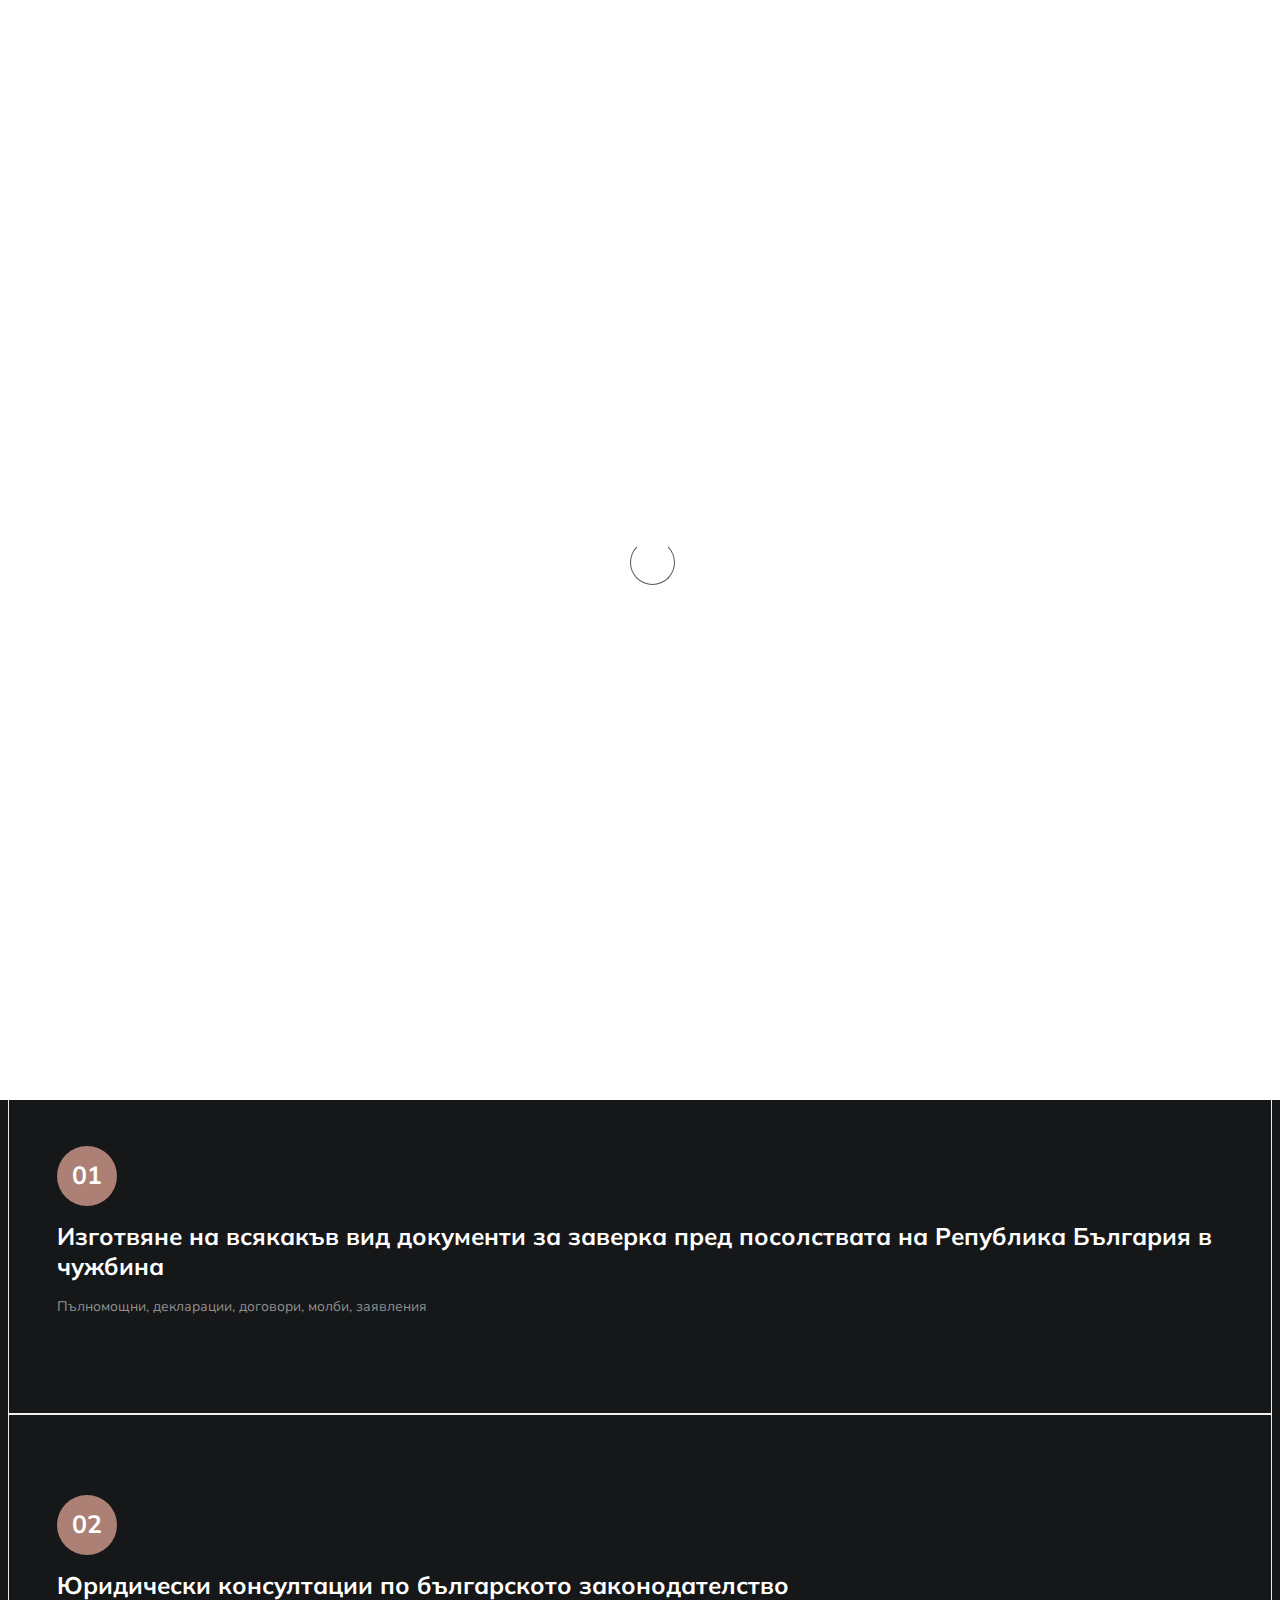
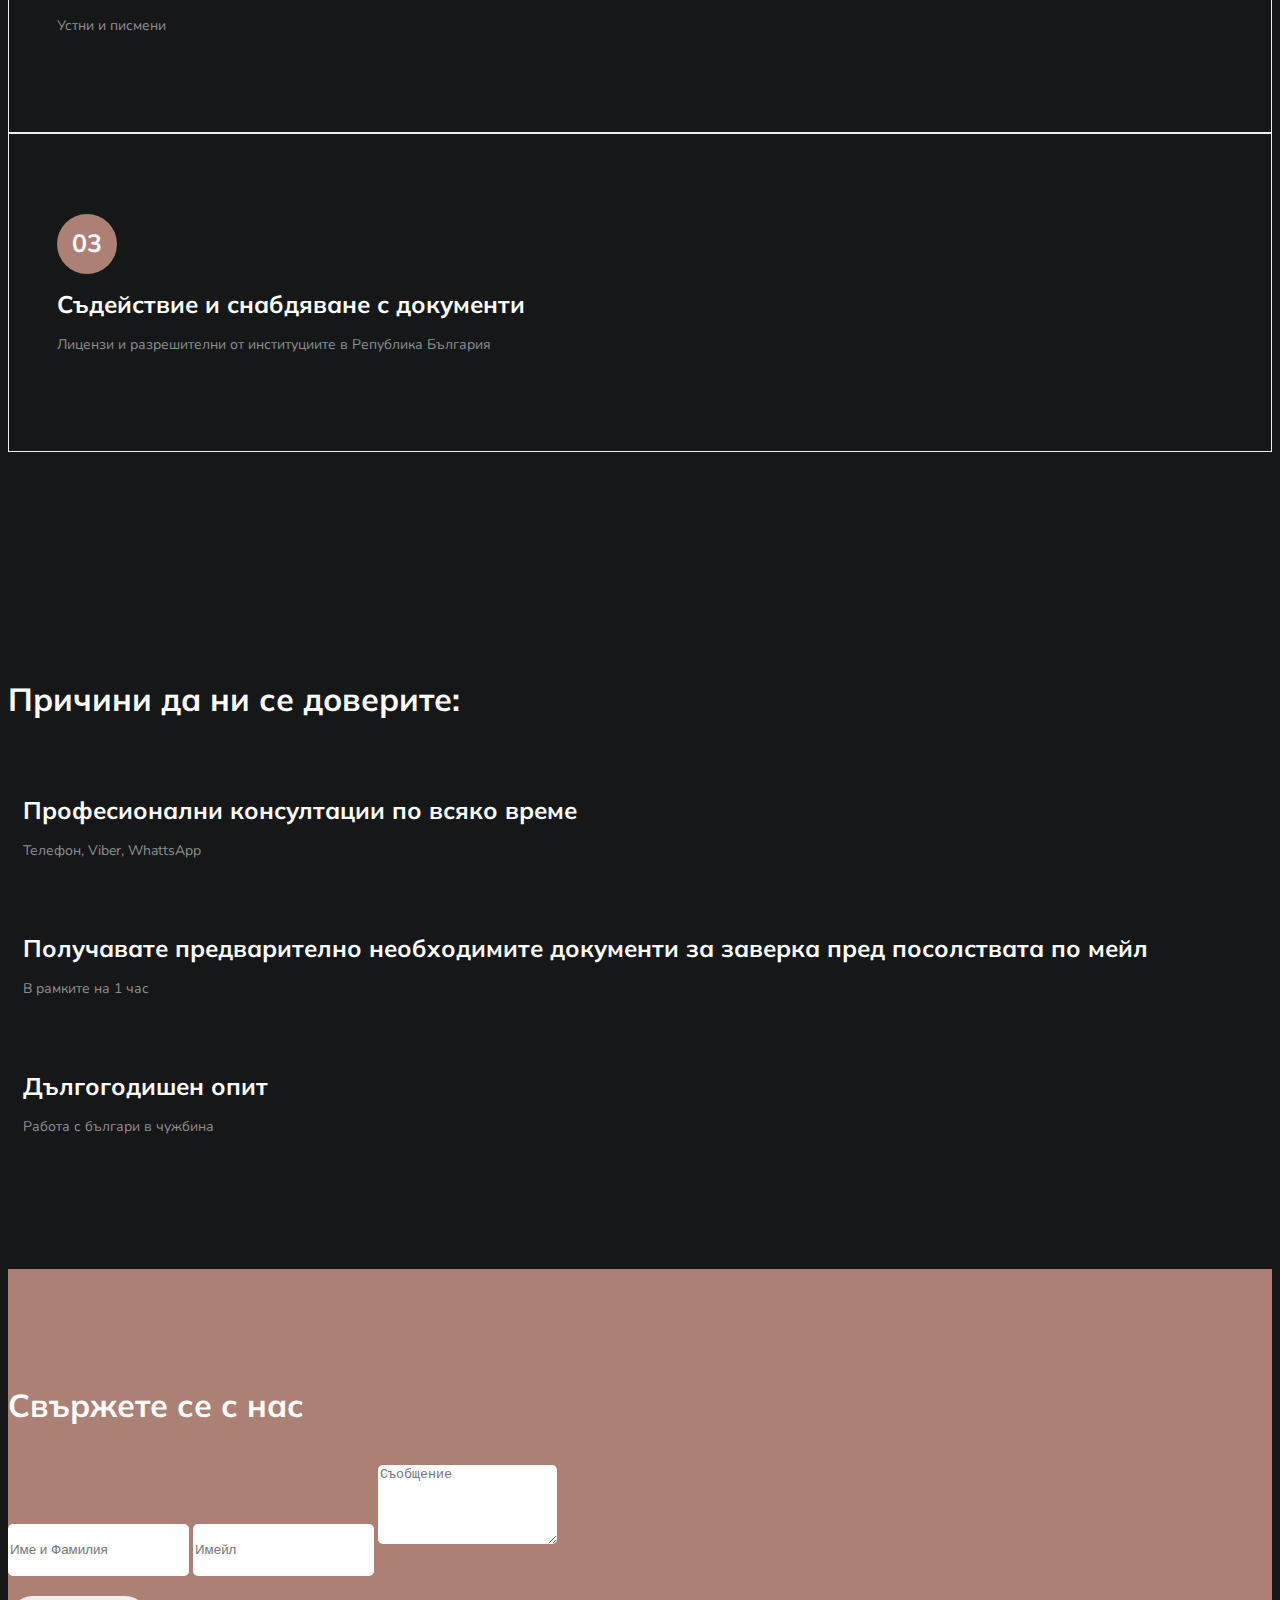
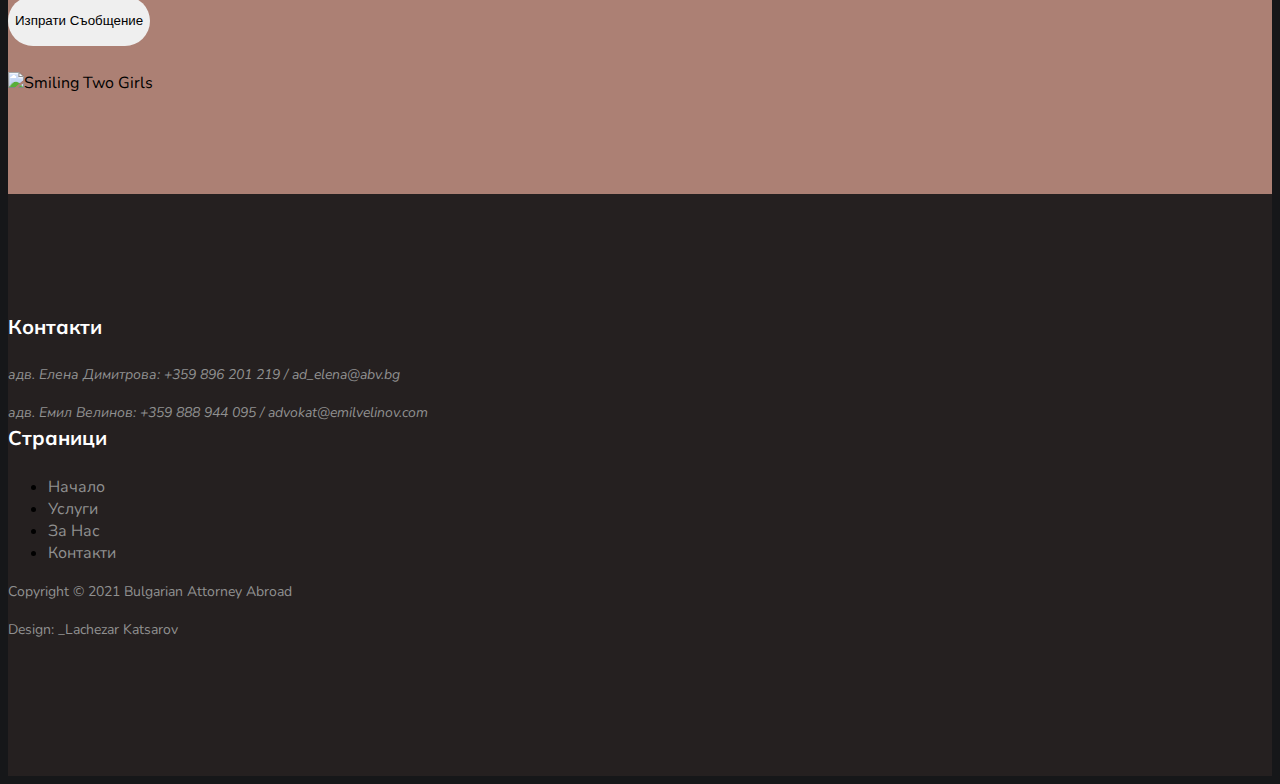
==== index.html @ 2c389a2f "Update Contact Form" ====
<!DOCTYPE html>
<html lang="bg">
<head>

     <title>Bulgarian Attorney Abroad</title>

     <meta charset="UTF-8">
     <meta http-equiv="X-UA-Compatible" content="IE=Edge">
     <meta name="description" content="">
     <meta name="keywords" content="Attorney, Lawyer, Bulgarian, Abroad, Bulgarians">
     <meta name="author" content="Lachezar Katsarov">
     <meta name="viewport" content="width=device-width, initial-scale=1, maximum-scale=1">

     <link rel="stylesheet" href="css/bootstrap.min.css">
     <link rel="stylesheet" href="css/font-awesome.min.css">
     <link rel="stylesheet" href="css/owl.carousel.css">
     <link rel="stylesheet" href="css/owl.theme.default.min.css">

     <!-- MAIN CSS -->
     <link rel="stylesheet" href="css/templatemo-style.css">

</head>
<body id="top" data-spy="scroll" data-target=".navbar-collapse" data-offset="50">

     <!-- PRE LOADER -->
     <section class="preloader">
          <div class="spinner">

               <span class="spinner-rotate"></span>
               
          </div>
     </section>


     <!-- MENU -->
     <section class="navbar custom-navbar navbar-fixed-top" role="navigation">
          <div class="container">

               <div class="navbar-header">
                    <button class="navbar-toggle" data-toggle="collapse" data-target=".navbar-collapse">
                         <span class="icon icon-bar"></span>
                         <span class="icon icon-bar"></span>
                         <span class="icon icon-bar"></span>
                    </button>

                    <!-- lOGO TEXT HERE -->
                    <a href="#" class="navbar-brand">Bulgarian Attorney Abroad</a>
               </div>

               <!-- MENU LINKS -->
               <div class="collapse navbar-collapse">
                    <ul class="nav navbar-nav navbar-nav-first">
                         <li><a href="#top" class="smoothScroll">Начало</a></li>
                         <li><a href="#feature" class="smoothScroll">Услуги</a></li>
                         <li><a href="#about" class="smoothScroll">За Нас</a></li>
                         <li><a href="#contact" class="smoothScroll">Контакти</a></li>
                    </ul>
               </div>

          </div>
     </section>


     <!-- HOME -->
     <section id="home">
          <div class="row">

                    <div class="owl-carousel owl-theme home-slider">
                         <div class="item item-first">
                              <div class="caption">
                                   <div class="container">
                                        <div class="col-md-6 col-sm-12">
                                             <h1>Комплексно правно обслужване на българи живеещи в чужбина</h1>
                                             <h3>СПЕСТЕТЕ ВРЕМЕ И ПАРИ</h3>
                                             <a href="#feature" class="section-btn btn btn-default smoothScroll">Научете повече</a>
                                        </div>
                                   </div>
                              </div>
                         </div>
                    </div>
          </div>
     </section>


     <!-- FEATURE -->
     <section id="feature">
          <div class="container">
               <div class="row">

                    <div class="col-md-4 col-sm-4">
                         <div class="feature-thumb">
                              <span>01</span>
                              <h3>Изготвяне на всякакъв вид документи за заверка пред посолствата на Република България в чужбина</h3>
                              <p>Пълномощни, декларации, договори, молби, заявления</p>
                         </div>
                    </div>

                    <div class="col-md-4 col-sm-4">
                         <div class="feature-thumb">
                              <span>02</span>
                              <h3>Юридически консултации по българското законодателство</h3>
                              <p>Устни и писмени</p>
                         </div>
                    </div>

                    <div class="col-md-4 col-sm-4">
                         <div class="feature-thumb">
                              <span>03</span>
                              <h3>Съдействие и снабдяване с документи</h3>
                              <p>Лицензи и разрешителни от институциите в Република България</p>
                         </div>
                    </div>

               </div>
          </div>
     </section>


     <!-- ABOUT -->
     <section id="about">
          <div class="container">
               <div class="row">

                    <div>
                         <div class="about-info">
                              <h2>Причини да ни се доверите:</h2>

                              <figure>
                                   <figcaption>
                                        <h3>Професионални консултации по всяко време</h3>
                                        <p>Телефон, Viber, WhattsApp</p>
                                   </figcaption>
                              </figure>

                              <figure>
                                   <figcaption>
                                        <h3>Получавате предварително необходимите документи за заверка пред посолствата по мейл</h3>
                                        <p>В рамките на 1 час</p>
                                   </figcaption>
                              </figure>
							  
							  <figure>
                                   <figcaption>
                                        <h3>Дългогодишен опит</h3>
                                        <p>Работа с българи в чужбина</p>
                                   </figcaption>
                              </figure>
                         </div>
                    </div>
               </div>
          </div>
     </section>


     <!-- CONTACT -->
     <section id="contact">
          <div class="container">
               <div class="row">

                    <div class="col-md-6 col-sm-12">
                         <form method="POST" action="php/Contact.php" name="EmailForm" id="contact-form">
                              <div class="section-title">
                                   <h2>Свържете се с нас <small></small></h2>
                              </div>

                              <div class="col-md-12 col-sm-12">
                                   <input type="text" class="form-control" placeholder="Име и Фамилия" name="sender" required="">
                                   <input  type="text" class="form-control" placeholder="Имейл" name="senderEmail" required="">
                                   <textarea class="form-control" rows="5" placeholder="Съобщение" name="message" required=""></textarea>
                              </div>

                              <div class="col-md-4 col-sm-12">
                                   <input type="submit" class="form-control" name="submit" value="Изпрати Съобщение">
                              </div>

                         </form>
                    </div>

                    <div class="col-md-6 col-sm-12">
                         <div class="contact-image">
                              <img src="images/contact-image.jpg" class="img-responsive" alt="Smiling Two Girls">
                         </div>
                    </div>

               </div>
          </div>
     </section>       

     <!-- FOOTER -->
     <footer id="footer">
          <div class="container">
               <div class="row">
                    <div class="col-md-4 col-sm-6">
                         <div class="footer-info">
                              <div class="section-title">
                                   <h2>Контакти</h2>
                              </div>
                              <address>
                                   <p>адв. Елена Димитрова: +359 896 201 219 / <a href="mailto:ad_elena@abv.bg">ad_elena@abv.bg</a></p>
                                   <p>адв. Емил Велинов: +359 888 944 095 / <a href="mailto:advokat@emilvelinov.com">advokat@emilvelinov.com</a></p>
                              </address>	
                         </div>
                    </div>
					<div class="col-md-4 col-sm-6">
						<div class="footer-info">
						    <div class="section-title">
								<h2>Страници</h2>
							</div>
							<ul>
								<li><a href="#top">Начало</a></li>
								<li><a href="#feature">Услуги</a></li>
								<li><a href="#about">За Нас</a></li>
								<li><a href="#contact">Контакти</a></li>
						   </ul>
						</div>
                    </div>
					<div class="col-md-4 col-sm-6">
                         <div class="footer-info">
                              <div class="copyright-text"> 
                                   <p>Copyright &copy; 2021 Bulgarian Attorney Abroad</p>
                                   
                                   <p>Design: <a href="https://www.instagram.com/lachezarkacarov/" class="fa fa-instagram">_Lachezar Katsarov</a></p>
                              </div>
                         </div>
                    </div>  
               </div>
          </div>
     </footer>
	 
     <!-- SCRIPTS -->
     <script src="js/jquery.js"></script>
     <script src="js/bootstrap.min.js"></script>
     <script src="js/owl.carousel.min.js"></script>
     <script src="js/smoothscroll.js"></script>
     <script src="js/custom.js"></script>

</body>
</html>
---- css/templatemo-style.css ----
@import url('https://fonts.googleapis.com/css?family=Muli:300,700|Nunito');

  body {
    background: #161719;
    font-family: 'Nunito', sans-serif;
    overflow-x: hidden;
    padding-top: 70px;
  }


  /*---------------------------------------
     TYPOGRAPHY              
  -----------------------------------------*/

  h1,h2,h3,h4,h5,h6 {
    font-family: 'Muli', sans-serif;
    font-weight: bold;
    line-height: inherit;
  }

  h1 {
    color: #FFFFFF;
    font-size: 3em;
    line-height: normal;
  }

  h2 {
    color: #FFFFFF;
    font-size: 2em;
    padding-bottom: 10px;
  }

  h3 {
    font-size: 1.5em;
    margin-bottom: 0;
  }

  h3,
  h3 a {
    color: #FFFFFF;
  }

  p {
    color: #909090;
    font-size: 14px;
    font-weight: normal;
    line-height: 24px;
  }



  /*---------------------------------------
     GENERAL               
  -----------------------------------------*/

  html{
    -webkit-font-smoothing: antialiased;
  }

  a {
    color: #252525;
    -webkit-transition: 0.5s;
    transition: 0.5s;
    text-decoration: none !important;
  }

  a,
  input, button,
  .form-control {
    -webkit-transition: 0.5s;
    transition: 0.5s;
  }

  a:hover, a:active, a:focus {
    color: #ac8074;
    outline: none;
  }

  ::-webkit-scrollbar{
    width: 8px;
    height: 8px;
  }

  ::-webkit-scrollbar-thumb {
    cursor: pointer;
    background: #000000;
  }

  .section-title {
    padding-bottom: 40px;
  }

  .section-title h2 {
    margin: 0;
  }

  .section-title small {
    display: block;
  }

  .overlay {
    background: rgba(20,20,20,0.5);
    position: absolute;
    top: 0;
    right: 0;
    bottom: 0;
    left: 0;
    width: 100%;
    height: 100%;
  }

  .entry-form {
    background: #252020;
    border-radius: 100%;
    text-align: center;
    padding: 6em;
    width: 450px;
    height: 450px;
  }

  .entry-form h2 {
    color: #ffffff;
    margin: 0;
  }

  .entry-form .form-control {
    background: transparent;
    border: 0;
    border-bottom: 1px solid;
    border-radius: 0;
    box-shadow: none;
    height: 45px;
    margin: 10px 0;
  }

  .entry-form .submit-btn {
    background: #ffffff;
    border-radius: 50px;
    border: 0;
    color: #252020;
    width: 50%;
    height: 50px;
    margin: 30px auto;
    margin-bottom: 10px;
  }

  .entry-form .submit-btn:hover {
    background: #ac8074;
    color: #ffffff;
  }

  section {
    position: relative;
    padding: 100px 0;
  }


  /*---------------------------------------
     BUTTONS               
  -----------------------------------------*/

  .section-btn {
    background: transparent;
    border-radius: 50px;
    border: 1px solid #ffffff;
    color: #ffffff;
    font-size: inherit;
    font-weight: normal;
    padding: 15px 30px;
    transition: 0.5s;
  }

  .section-btn:hover {
    background: #ffffff;
    border-color: transparent;
  }



  /*---------------------------------------
       PRE LOADER              
  -----------------------------------------*/

  .preloader {
    position: fixed;
    top: 0;
    left: 0;
    width: 100%;
    height: 100%;
    z-index: 99999;
    display: flex;
    flex-flow: row nowrap;
    justify-content: center;
    align-items: center;
    background: none repeat scroll 0 0 #ffffff;
  }

  .spinner {
    border: 1px solid transparent;
    border-radius: 3px;
    position: relative;
  }

  .spinner:before {
    content: '';
    box-sizing: border-box;
    position: absolute;
    top: 50%;
    left: 50%;
    width: 45px;
    height: 45px;
    margin-top: -10px;
    margin-left: -10px;
    border-radius: 50%;
    border: 1px solid #575757;
    border-top-color: #ffffff;
    animation: spinner .9s linear infinite;
  }

  @-webkit-@keyframes spinner {
    to {transform: rotate(360deg);}
  }

  @keyframes spinner {
    to {transform: rotate(360deg);}
  }



  /*---------------------------------------
      MENU              
  -----------------------------------------*/

  .custom-navbar {
    background: #161719;
    border-top: 5px solid #ac8074;
    border-bottom: 0;
    -webkit-box-shadow: 0 1px 30px rgba(0, 0, 0, 0.1);
    -moz-box-shadow: 0 1px 30px rgba(0, 0, 0, 0.1);
    box-shadow: 0 1px 30px rgba(0, 0, 0, 0.1);
    padding: 12px 0;
    margin-bottom: 0;
    padding: 0;
  }

  .custom-navbar .navbar-brand {
    color: #ac8074;
    font-size: 20px;
    font-weight: bold;
    line-height: 40px;
  }

  .custom-navbar .navbar-nav.navbar-nav-first {
    margin-left: 8em;
  }

  .custom-navbar .navbar-nav.navbar-right li a {
    padding-right: 12px;
    padding-left: 12px;
  }

  .custom-navbar .navbar-nav.navbar-right li a .fa {
    background: #ac8074;
    border-radius: 100%;
    color: #ffffff;
    width: 30px;
    height: 30px;
    line-height: 30px;
    text-align: center;
    display: inline-block;
    margin-right: 5px;
  }

  .custom-navbar .nav li a {
    line-height: 40px;
    color: #FFFFFF;
    padding-right: 22px;
    padding-left: 22px;
  }

  .custom-navbar .navbar-nav > li > a:hover,
  .custom-navbar .navbar-nav > li > a:focus {
    background-color: transparent;
  }

  .custom-navbar .nav li a:hover {
    background-color: #ac8074;
    color: #ffffff;
  }

  .custom-navbar .nav li.active > a {
    background-color: #ac8074;
    color: #ffffff;
  }

  .custom-navbar .navbar-toggle {
    border: none;
    padding-top: 10px;
  }

  .custom-navbar .navbar-toggle {
    background-color: transparent;
  }

  .custom-navbar .navbar-toggle .icon-bar {
    background: #ac8074;
    border-color: transparent;
  }



  /*---------------------------------------
      HOME  & SLIDER            
  -----------------------------------------*/

  #home {
    padding: 0;
  }

  #home h1 {
    color: #ffffff;
  }

  #home h3 {
    color: #f9f9f9;
    font-size: 16px;
    font-weight: 300;
    margin: 0;
    padding: 5px 0 40px 0;
  }

  @media (min-width: 768px) {
    .home-slider .col-md-6 {
      padding-left: 0;
    }
  }

  .home-slider .caption {
    display: flex;
    justify-content: center;
    flex-direction: column;
    text-align: left;
    background-color: rgba(20,20,20,0.2);
    height: 100%;
    color: #fff;
    cursor: e-resize;
  }

  .home-slider .item {
    background-repeat: no-repeat;
    background-attachment: local;
    background-size: cover;
    height: 650px;
  }
  
  .caption h3 a { color: #FFF; }
  .caption h3 a:hover { color: #FF3; }

  .home-slider .item-first {
    background-image: url(../images/slider-image1.jpg);
	background-position: center;
  }

  .home-slider .item-second {
    background-image: url(../images/slider-image2.jpg);
  }

  .home-slider .item-third {
    background-image: url(../images/slider-image3.jpg);
  }



  /*---------------------------------------
      FEATURE              
  -----------------------------------------*/

  .feature-thumb {
    border: 1px solid #f0f0f0;
    padding: 5em 3em;
  }

  .feature-thumb span {
    background: #ac8074;
    border-radius: 50px;
    color: #ffffff;
    font-size: 25px;
    font-weight: bold;
    display: inline-block;
    width: 60px;
    height: 60px;
    line-height: 60px;
    text-align: center;
    margin-bottom: 5px;
  }

  .feature-thumb h3 {
    margin: 10px 0;
  }



  /*---------------------------------------
      ABOUT              
  -----------------------------------------*/

  #about figure {
    display: inline-block;
    vertical-align: top;
    margin-left: 15px;
  }

  #about figure span {
    float: left;
    margin-left: -15px;
    padding: 15px 20px;
    position: relative;
    top: 20px;
  }

  #about figure span i {
    background: #ac8074;
    border-radius: 50px;
    color: #ffffff;
    font-size: 25px;
    width: 50px;
    height: 50px;
    line-height: 50px;
    text-align: center;
  }


  /*---------------------------------------
      CONTACT             
  -----------------------------------------*/

  #contact {
    background: #ac8074;
  }

  #contact h2 {
    color: #ffffff;
  }

  #contact .section-title {
    padding-bottom: 20px;
  }

  #contact h2 > small,
  #contact p,
  #contact a {
    color: #f9f9f9;
  }

  #contact-form {
    padding: 1em 0;
  }

  #contact-form .col-md-12,
  #contact-form .col-md-4 {
    padding-left: 0;
  }

  #contact-form .form-control {
    border: 0;
    border-radius: 5px;
    box-shadow: none;
    margin: 10px 0;
  }

  #contact-form input {
    height: 50px;
  }

  #contact-form input[type='submit'] {
    border-radius: 50px;
    border: 1px solid transparent;
  }

  #contact-form input[type='submit']:hover {
    background: transparent;
    border-color: #ffffff;
    color: #ffffff;
  }
  



  /*---------------------------------------
     FOOTER              
  -----------------------------------------*/

  footer {
    background: #252020;
    padding: 120px 0;
  }

  footer .section-title {
    padding-bottom: 10px;
  }

  footer h2 {
    font-size: 20px;
  }

  footer a,
  footer p {
    color: #909090;
  }

  footer strong {
    color: #d9d9d9;
  }

  footer address p {
    margin-bottom: 0;
  }

  footer .social-icon {
    margin-top: 25px;
  }

  .footer-info {
    margin-right: 2em;
  }

  .footer-info h2 {
    color: #ffffff;
    padding: 0;
  }

  .footer_menu h2 {
    margin-top: 2em;
  }

  .footer_menu ul {
    margin: 0;
    padding: 0;
  }

  .footer_menu li {
    display: inline-block;
    list-style: none;
    margin: 5px 10px 5px 0;
  }

  



  /*---------------------------------------
     SOCIAL ICON              
  -----------------------------------------*/

  .social-icon {
    position: relative;
    padding: 0;
    margin: 0;
  }

  .social-icon li {
    display: inline-block;
    list-style: none;
    margin-bottom: 5px;
  }

  .social-icon li a {
    border-radius: 100px;
    color: #ac8074;
    font-size: 15px;
    width: 35px;
    height: 35px;
    line-height: 35px;
    text-decoration: none;
    text-align: center;
    transition: all 0.4s ease-in-out;
    position: relative;
    margin: 5px 5px 5px 0;
  }

  .social-icon li a:hover {
    background: #ac8074;
    color: #ffffff;
  }



  /*---------------------------------------
     RESPONSIVE STYLES              
  -----------------------------------------*/

  @media screen and (max-width: 1170px) {
    .custom-navbar .navbar-nav.navbar-nav-first {
      margin-left: inherit;
    }
  }

  @media only screen and (max-width: 992px) {
    section,
    footer {
      padding: 60px 0;
    }

    .home-slider .item {
      background-position: center center;
    }

    .feature-thumb,
    .about-info,
    .team-thumb,
    .footer-info {
      margin-bottom: 50px;
    }

    .contact-image {
      margin-top: 50px;
    }
  }


  @media only screen and (min-width: 768px) and (max-width: 991px) {
    .custom-navbar .nav li a {
      padding-right: 10px;
      padding-left: 10px;
    }
  }

  @media only screen and (max-width: 767px) {
    h1 {
      font-size: 2.5em;
    }

    h1,h2,h3 {
      line-height: normal;
    }

    .custom-navbar {
      background: #161719;
      -webkit-box-shadow: 0 1px 30px rgba(0, 0, 0, 0.1);
      -moz-box-shadow: 0 1px 30px rgba(0, 0, 0, 0.1);
      box-shadow: 0 1px 30px rgba(0, 0, 0, 0.1);
      padding: 10px 0;
      text-align: center;
    }

    .custom-navbar .navbar-brand,
    .custom-navbar .nav li a {
      line-height: normal;
    }

    .custom-navbar .nav li a {
      padding: 10px;
    }

    .custom-navbar .navbar-brand,
    .top-nav-collapse .navbar-brand {
      color: #ac8074;
      font-weight: 600;
    }

    .custom-navbar .nav li a,
    .top-nav-collapse .nav li a {
      color: #FFFFFF;
    }

    .custom-navbar .navbar-nav.navbar-right li {
      display: inline-block;
    }

    .footer-info {
      margin-right: 0;
    }

    .footer-info.newsletter-form {
      margin-bottom: 0;
    }

    .entry-form {
      display: block;
      margin: 0 auto;
    }
  }


  @media only screen and (max-width: 580px) {
    h2 {
      font-size: 1.8em;
    }

    #testimonial .item {
      padding: 2em;
    }

    .contact-image {
      margin-top: 0;
    }
  }

  @media only screen and (max-width: 480px) {
    h1 {
      font-size: 2em;
    }

    #home h3 {
      font-size: 14px;
    }

    .entry-form {
      border-radius: 0;
      padding: 2em;
      max-width: 100%;
      max-height: 100%;
      width: inherit;
      height: inherit;
    }
  }
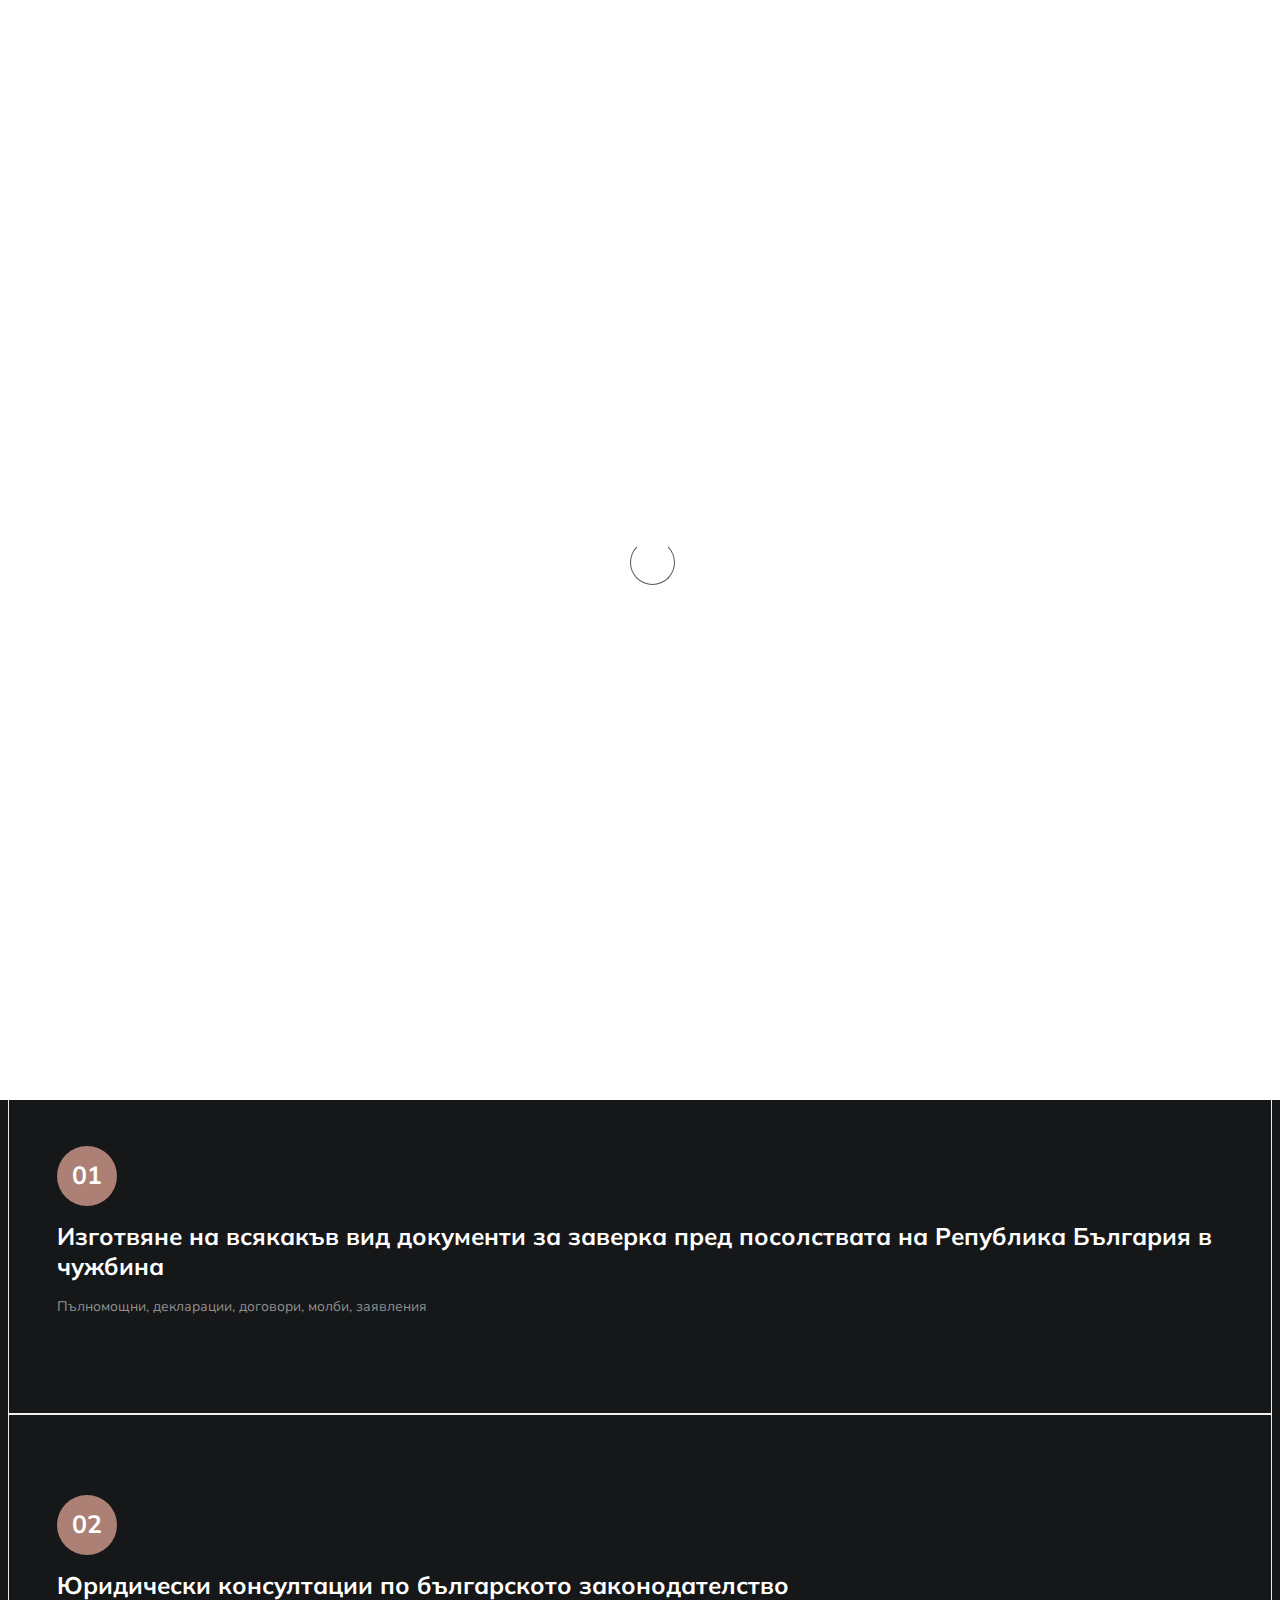
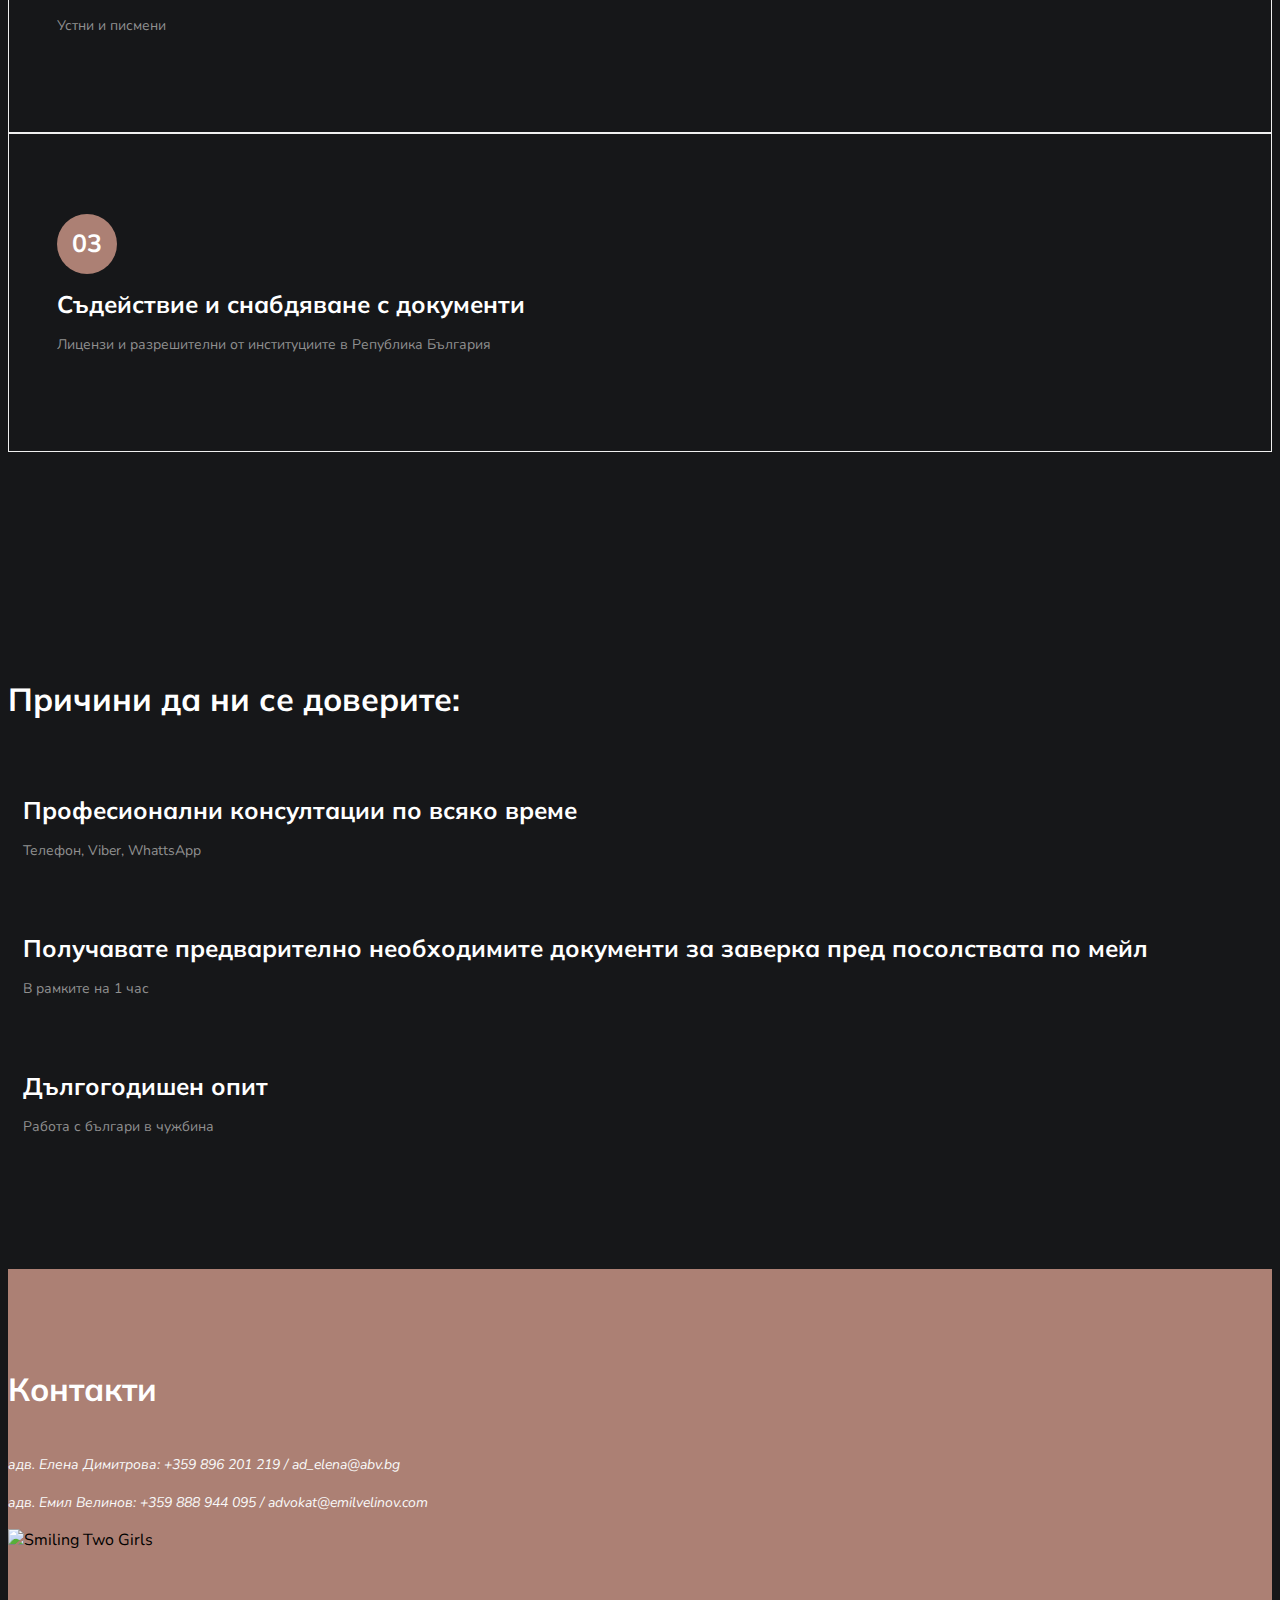
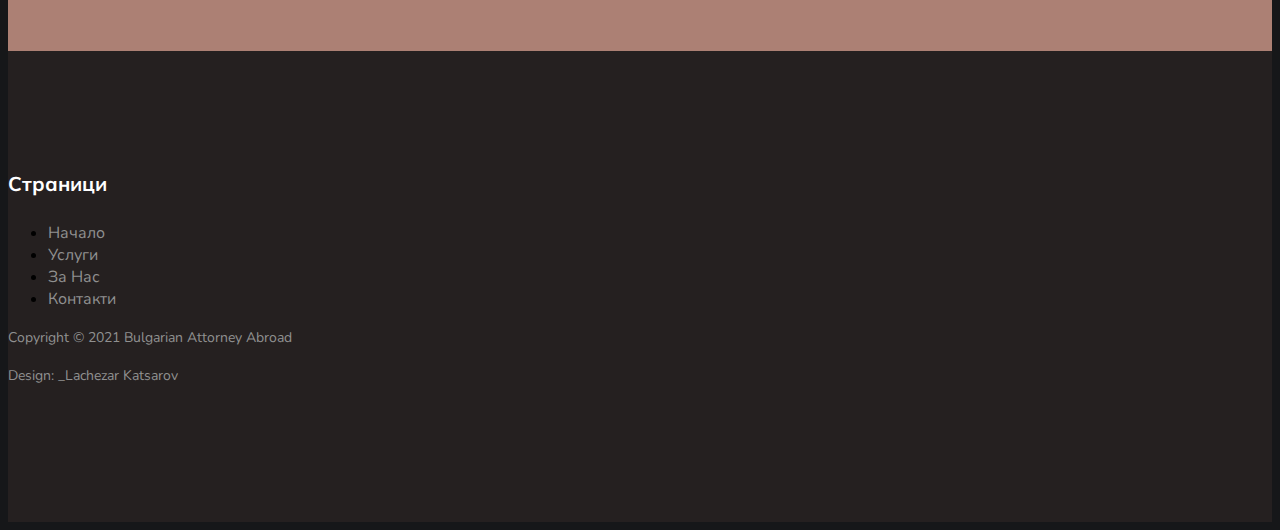
==== commit bb74cf90: "Update index.html" ====
--- a/index.html
+++ b/index.html
@@ -2,11 +2,11 @@
 <html lang="bg">
 <head>
 
-     <title>Bulgarian Attorney Abroad</title>
+     <title>Адвокатски Услуги Зад Граница</title>
 
      <meta charset="UTF-8">
      <meta http-equiv="X-UA-Compatible" content="IE=Edge">
-     <meta name="description" content="">
+     <meta name="description" content="Комплексно правно обслужване на българи живеещи в чужбина">
      <meta name="keywords" content="Attorney, Lawyer, Bulgarian, Abroad, Bulgarians">
      <meta name="author" content="Lachezar Katsarov">
      <meta name="viewport" content="width=device-width, initial-scale=1, maximum-scale=1">
@@ -44,7 +44,7 @@
                     </button>
 
                     <!-- lOGO TEXT HERE -->
-                    <a href="#" class="navbar-brand">Bulgarian Attorney Abroad</a>
+                    <a href="#" class="navbar-brand">Адвокатски Услуги Зад Граница</a>
                </div>
 
                <!-- MENU LINKS -->
@@ -156,25 +156,18 @@
      <section id="contact">
           <div class="container">
                <div class="row">
-
-                    <div class="col-md-6 col-sm-12">
-                         <form method="POST" action="php/Contact.php" name="EmailForm" id="contact-form">
-                              <div class="section-title">
-                                   <h2>Свържете се с нас <small></small></h2>
+                    <div class="row">
+                         <div class="col-md-6 col-sm-12">
+                              <div class="contact-form">
+                                   <div class="section-title">
+                                        <h2>Контакти</h2>
+                                   </div>
+                                   <address>
+                                        <p>адв. Елена Димитрова: +359 896 201 219 / <a href="mailto:ad_elena@abv.bg">ad_elena@abv.bg</a></p>
+                                        <p>адв. Емил Велинов: +359 888 944 095 / <a href="mailto:advokat@emilvelinov.com">advokat@emilvelinov.com</a></p>
+                                   </address>	
                               </div>
-
-                              <div class="col-md-12 col-sm-12">
-                                   <input type="text" class="form-control" placeholder="Име и Фамилия" name="sender" required="">
-                                   <input  type="text" class="form-control" placeholder="Имейл" name="senderEmail" required="">
-                                   <textarea class="form-control" rows="5" placeholder="Съобщение" name="message" required=""></textarea>
-                              </div>
-
-                              <div class="col-md-4 col-sm-12">
-                                   <input type="submit" class="form-control" name="submit" value="Изпрати Съобщение">
-                              </div>
-
-                         </form>
-                    </div>
+                         </div>
 
                     <div class="col-md-6 col-sm-12">
                          <div class="contact-image">
@@ -189,18 +182,7 @@
      <!-- FOOTER -->
      <footer id="footer">
           <div class="container">
-               <div class="row">
-                    <div class="col-md-4 col-sm-6">
-                         <div class="footer-info">
-                              <div class="section-title">
-                                   <h2>Контакти</h2>
-                              </div>
-                              <address>
-                                   <p>адв. Елена Димитрова: +359 896 201 219 / <a href="mailto:ad_elena@abv.bg">ad_elena@abv.bg</a></p>
-                                   <p>адв. Емил Велинов: +359 888 944 095 / <a href="mailto:advokat@emilvelinov.com">advokat@emilvelinov.com</a></p>
-                              </address>	
-                         </div>
-                    </div>
+               
 					<div class="col-md-4 col-sm-6">
 						<div class="footer-info">
 						    <div class="section-title">
@@ -214,6 +196,7 @@
 						   </ul>
 						</div>
                     </div>
+                    <div class="col-md-4 col-sm-6"></div>
 					<div class="col-md-4 col-sm-6">
                          <div class="footer-info">
                               <div class="copyright-text"> 
